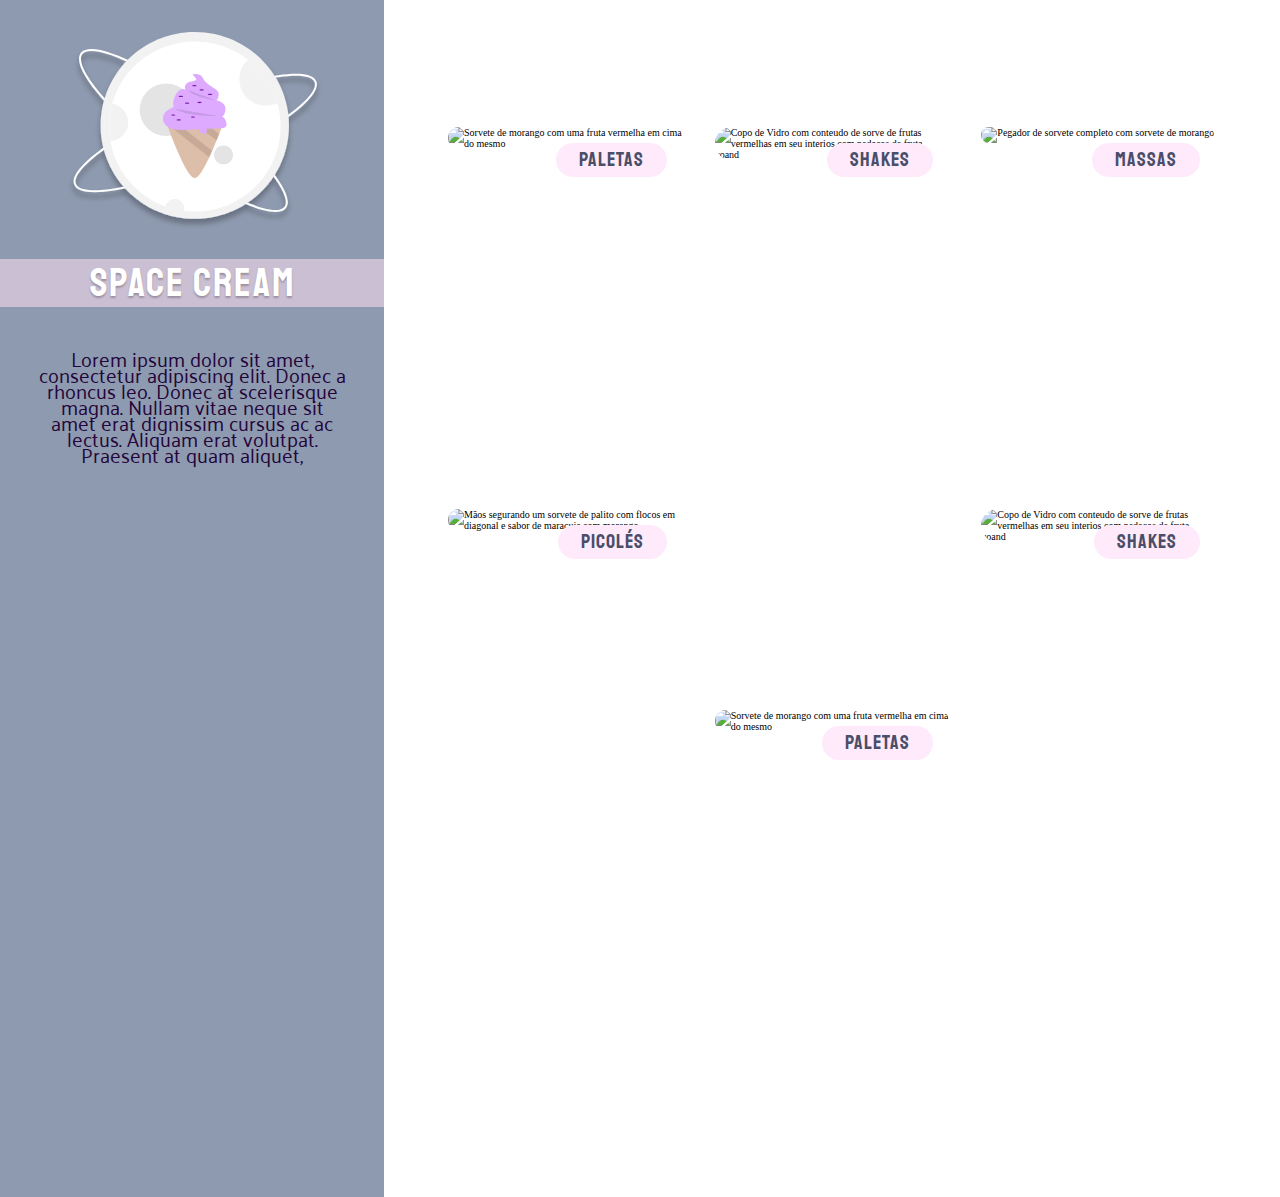
==== project-06/index.html @ 10a9ce95 "fixing media layout tablet and desktop" ====
<!DOCTYPE html>
<html lang="pt-br">
<head>
  <link rel="preconnect" href="https://fonts.googleapis.com">
  <link rel="preconnect" href="https://fonts.gstatic.com" crossorigin>
  
  
  <meta charset="UTF-8">
  <meta name="viewport" content="width=device-width, initial-scale=1.0">
  
  <title>Space Cream</title>
  
  <link href="https://fonts.googleapis.com/css2?family=Palanquin&family=Roboto&family=Staatliches&display=swap" rel="stylesheet">
  <link rel="stylesheet" href="style.css">



</head>
<body>
  
    <div class="container">

        <header>  
          <div class="header-container">
            <img src="./images/logo.svg" alt="logo com um sorvete de morango">
            <h1>Space Cream</h1>
            <p>Lorem ipsum dolor sit amet, consectetur adipiscing elit. Donec a rhoncus leo. Donec at scelerisque magna. Nullam vitae neque sit amet erat dignissim cursus ac ac lectus. Aliquam erat volutpat. Praesent at quam aliquet, </p>
          </div>    
          
        </header>
        
        <main>
 
          <div class="main-container">

            <div class="image-grid">
              <h3>Paletas</h3>
              <img src="https://images.unsplash.com/photo-1488900128323-21503983a07e?ixlib=rb-1.2.1&ixid=MnwxMjA3fDB8MHxwcm9maWxlLXBhZ2V8MzN8fHxlbnwwfHx8fA%3D%3D&auto=format&fit=crop&w=500&q=60" alt="Sorvete de morango com uma fruta vermelha em cima do mesmo" />
         
            </div>
            
            <div class="image-grid">
              <h3>Shakes</h3>
              <img src="https://images.unsplash.com/photo-1615478503562-ec2d8aa0e24e?ixlib=rb-1.2.1&ixid=MnwxMjA3fDB8MHxwaG90by1wYWdlfHx8fGVufDB8fHx8&auto=format&fit=crop&w=687&q=80" alt="Copo de Vidro com conteudo de sorve de frutas vermelhas em seu interios com pedaços de fruta voand" />
            </div>
  
            <div class="image-grid">
              <h3>Massas</h3>
              <img src="https://images.unsplash.com/photo-1516559828984-fb3b99548b21?ixlib=rb-1.2.1&ixid=MnwxMjA3fDB8MHxwcm9maWxlLXBhZ2V8MzU2fHx8ZW58MHx8fHw%3D&auto=format&fit=crop&w=500&q=60" alt="Pegador de sorvete completo com sorvete de morango" />
            </div>
  
            <div class="image-grid">
              <h3>Picolés</h3>
              <img src="https://images.unsplash.com/photo-1516043827470-d52c543c438f?ixlib=rb-1.2.1&ixid=MnwxMjA3fDB8MHxwcm9maWxlLXBhZ2V8NjF8fHxlbnwwfHx8fA%3D%3D&auto=format&fit=crop&w=500&q=60" alt="Mãos segurando um sorvete de palito com flocos em diagonal e sabor de maracuja com morango" />
            </div>
          
            <div class="image-grid">
              <h3>Paletas</h3>
              <img src="https://images.unsplash.com/photo-1488900128323-21503983a07e?ixlib=rb-1.2.1&ixid=MnwxMjA3fDB8MHxwcm9maWxlLXBhZ2V8MzN8fHxlbnwwfHx8fA%3D%3D&auto=format&fit=crop&w=500&q=60" alt="Sorvete de morango com uma fruta vermelha em cima do mesmo" />
         
            </div>
            
            <div class="image-grid">
              <h3>Shakes</h3>
              <img src="https://images.unsplash.com/photo-1615478503562-ec2d8aa0e24e?ixlib=rb-1.2.1&ixid=MnwxMjA3fDB8MHxwaG90by1wYWdlfHx8fGVufDB8fHx8&auto=format&fit=crop&w=687&q=80" alt="Copo de Vidro com conteudo de sorve de frutas vermelhas em seu interios com pedaços de fruta voand" />
            </div>

          </div>
          


        </main>

        <footer>

        </footer>

    </div>
      

</body>
</html>
---- project-06/style.css ----
html, body{
  margin: 0;
  padding: 0;  
  box-sizing: border-box;

}

:root{
  font-size: 62.5%;
}

.container{
 
  display: grid;  
  grid-template-areas: "h"
                       "m"
                       "f";
  
}

.container header{
  grid-area: h;  
 
}

.container main{
  grid-area: m;
}

.container footer{
  grid-area: f;
}

body::after{
  content: "";  
  position: absolute;
  left: 0;
  top: 0;
  width: 100vw;
  background: #8E9AAF;
  height:27.9rem;
  z-index: -1;
}

.header-container{
  display: grid;  
  grid-template-areas: "h_img"
                       "h_h1"
                       "h_p";
}


.header-container img{
  grid-area: h_img; 
  margin: 0 auto;   
  margin-top:3.2rem;
  width: 100%;
  max-height: 20rem;
  
}

.header-container h1{
  /*Alinhamento*/
  grid-area: h_h1;  
  text-align: center;
  margin-bottom: 4.3rem;

  /*Formatação*/
  font-family: 'Staatliches';
  font-weight: 400;
  font-size: 4rem;
  line-height: 3.4rem;
  letter-spacing: 0.05em;
  color: #FFFFFF;
  text-shadow: 0px 2px 2px rgba(0, 0, 0, 0.25);
  background: #CBC0D3;
  padding: 7px 0 ;

}

.header-container p{
  /*Alinhamento*/
  grid-area: h_p;  
  margin: 0 auto;  
  padding: 0 3.6rem;
  
  /*Formatação*/
  font-family: 'Palanquin'; 
  font-weight: 400;
  font-size: 2rem;
  line-height: 80%;

  display: flex;
  align-items: center;
  text-align: center;
  color: #23053A;
}

.main-container{
  display: grid;
  grid-template-columns: 1fr;
  grid-template-rows: 30rem ;
  grid-template-areas: "a"
  "b"
  "c"
  "d"
  "e"
  "f"
  ;
  
  gap: 3.2rem;
  padding: 0 4rem;
  max-width: 32rem;
  margin: 6.3rem auto;
}


.image-grid:nth-child(1){
  grid-area: a;
  
}
.image-grid:nth-child(2){
  grid-area: b;
  
}
.image-grid:nth-child(3){
  grid-area: c;
  
}
.image-grid:nth-child(4){
  grid-area: f;
  
}
.image-grid:nth-child(5){
  grid-area: e;
  
}
.image-grid:nth-child(6){
  grid-area: d;
  
}



.image-grid{
  position: relative;
  
}

.image-grid h3{
  position: absolute;
  top: 0;
  right: 0;
  margin: 1.6rem 1.6rem 0 0;
  padding: 0 2.3rem ;
  background: #FEEAFA;
  border-radius: 20px;

  font-family: 'Staatliches';
  font-weight: 400;
  font-size: 2rem;
  line-height: 3.4rem; 
  letter-spacing: 0.05em;  
  color: #4A4E69;

  animation-name: topdown;  
  animation-duration: 800ms;
  animation-fill-mode: backwards;
  animation-delay: 300ms;
  z-index: 2;
}

.image-grid img{
  width: 100%;
  height: 100%;
  border-radius: 20px; 
  object-fit: cover; 
  
  animation-name: donwtop ;
  animation-duration: 800ms;
}

.image-grid:nth-child(even) img{
  height: 45rem;
}

footer{
  height: 6rem;
}

@media (min-width: 600px){

  header{
    background: #8E9AAF;
    max-width: 70rem;
  }

  body::after{
    display: none;
  }

  .image-grid img{
    width: 100%;
    height: 100%;
  }


  

  .container{   
    width:100%;
    height: 100vh;    
    margin: 0 auto;    
    display: grid;  
    grid-template-columns: 4fr 6fr;
    grid-template-areas: "h m"
                         "h m"
                         "h f";
    
  }  
 

  .main-container{
    display: grid;
    padding: 0 2rem;
    gap: 2rem;
    grid-template-columns: 1fr 1fr ;
    grid-template-rows: 25rem 25rem 25rem ;
    grid-template-areas: "a b"
                          "a c"
                          "d e"
                          "f e"
                          ;
  
    max-width: 60rem;                          
    
  }

  .image-grid:nth-child(1){
    grid-area: a;
    
  }
  .image-grid:nth-child(2){
    grid-area: b;
    
  }
  .image-grid:nth-child(3){
    grid-area: c;
    
  }
  .image-grid:nth-child(4){
    grid-area: f;
    
  }
  .image-grid:nth-child(5){
    grid-area: e;
    
  }
  .image-grid:nth-child(6){
    grid-area: d;
    
  }

  .image-grid:nth-child(even) img{
    height: 100%;
  }



}

@media (min-width: 1150px) {


  .image-grid img{
    width: 100%;
    height: 100%;
  }

  .container{   
    width: 100%;        
    height: 100vh;    
    max-width: 220rem;
    margin: 0 auto;    
    display: grid;  
    grid-template-columns: 3fr 7fr;
    grid-template-areas: "h m"
                         "h m"
                         "h f";
    
  }

  .main-container{
    display: grid;
    
    grid-template-columns: 1fr 1fr 1fr;
    grid-template-rows: 35rem 16.9rem 30rem;
    grid-template-areas: "a b c"
                          "d b e"
                          "d f e"
                          ;
    

    gap: 3.2rem;
    width: 0 auto;
    
    /*max-width: 60vw;*/
    max-width: 100%;
    padding: 6.4rem 6.4rem ;
  }
  
  .image-grid:nth-child(1){
    grid-area: a;
   
  }
  .image-grid:nth-child(2){
    grid-area: b;
    
  }
  .image-grid:nth-child(3){
    grid-area: c;
    
  }
  .image-grid:nth-child(4){
    grid-area: d;
    
  }
  .image-grid:nth-child(5){
    grid-area: f;
    
  }
  .image-grid:nth-child(6){
    grid-area: e;
    
  }

  .image-grid img{
    width: 100%;
  }
 
  header{
    background: #8E9AAF;
    max-width: 70rem;
  }

  body::after{
    display: none;
  }

}


@keyframes topdown {
  0%{
    opacity: 0;
    transform: translateY(-2rem);
  }

  100%{
    opacity: 1;
    transform: translateY(0);
  }

}

@keyframes donwtop {
  0%{
    opacity: 0;
    transform: translateY(2rem);
  }
  100%{
    opacity: 1;
    transform: translateY(0);
  }
}
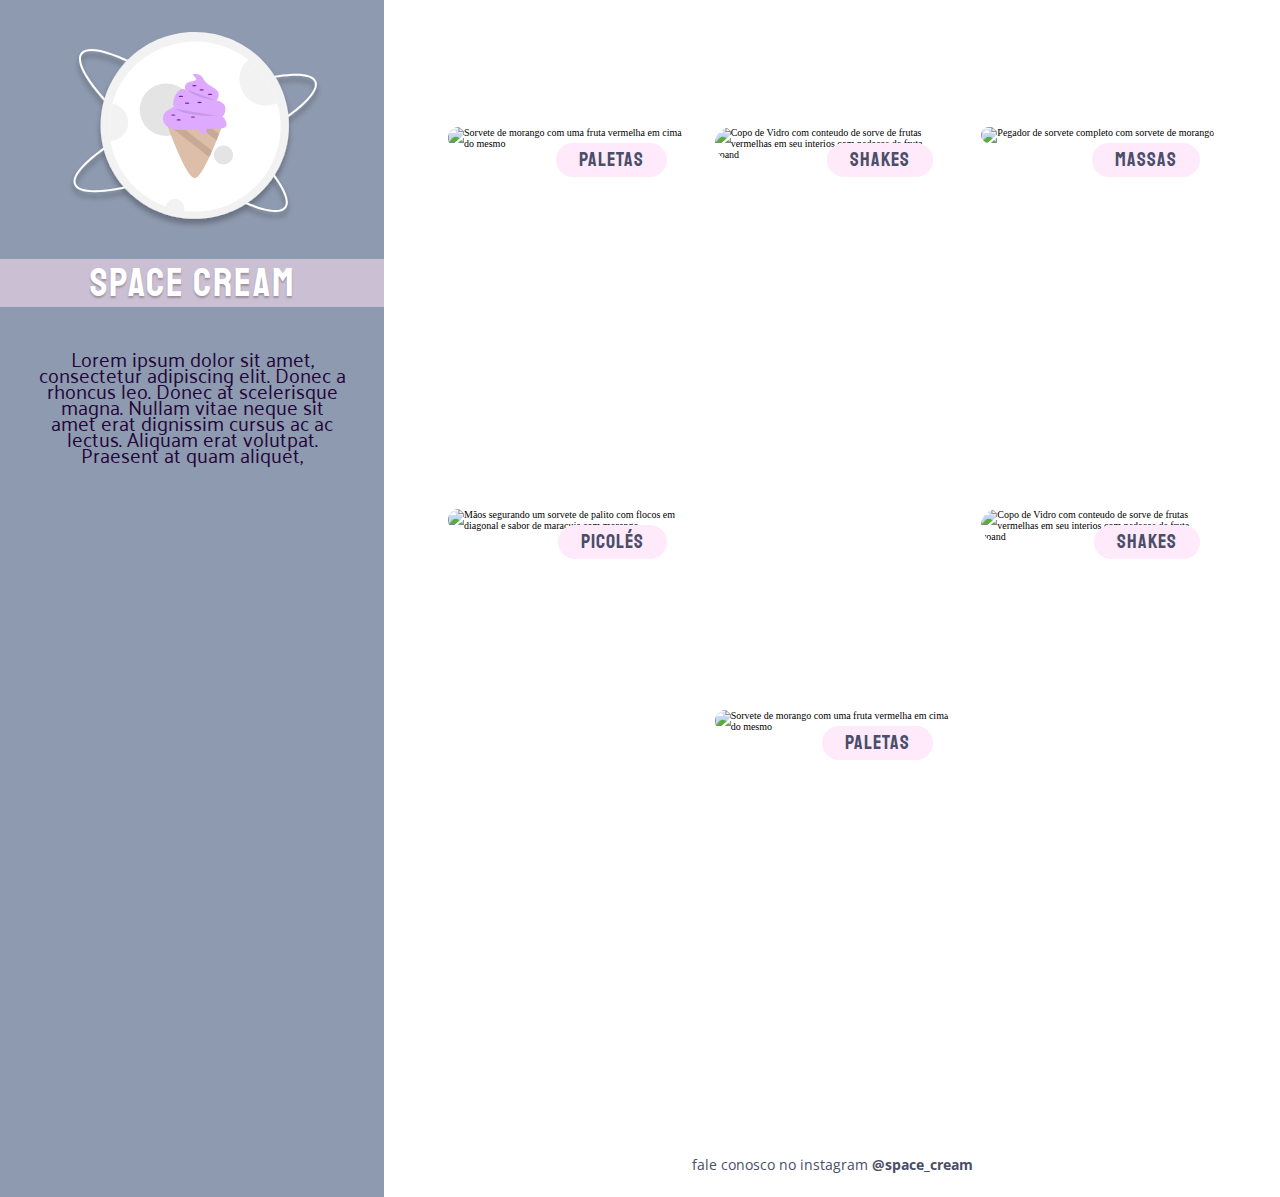
==== commit fa8822ab: "add readme main page and fixing bugs into project 6" ====
--- a/project-06/index.html
+++ b/project-06/index.html
@@ -10,7 +10,7 @@
   
   <title>Space Cream</title>
   
-  <link href="https://fonts.googleapis.com/css2?family=Palanquin&family=Roboto&family=Staatliches&display=swap" rel="stylesheet">
+  <link href="https://fonts.googleapis.com/css2?family=Palanquin&family=Roboto&family=Staatliches&display=swap&family=Open+Sans" rel="stylesheet">
   <link rel="stylesheet" href="style.css">
 
 
@@ -72,7 +72,7 @@
         </main>
 
         <footer>
-
+          <h3>fale conosco no instagram <strong>@space_cream</strong> </h3>
         </footer>
 
     </div>
--- a/project-06/style.css
+++ b/project-06/style.css
@@ -8,6 +8,8 @@
 :root{
   font-size: 62.5%;
 }
+
+
 
 .container{
  
@@ -186,6 +188,7 @@
 
 footer{
   height: 6rem;
+  display: none;
 }
 
 @media (min-width: 600px){
@@ -209,7 +212,8 @@
 
   .container{   
     width:100%;
-    height: 100vh;    
+    height: 100vh; 
+    min-width: 500px;   
     margin: 0 auto;    
     display: grid;  
     grid-template-columns: 4fr 6fr;
@@ -265,7 +269,22 @@
     height: 100%;
   }
 
-
+  footer{
+    height: 6rem;
+    display: block;
+
+  }
+
+  footer h3{
+    font-family: 'Open Sans';
+    font-weight: 400;
+    font-size: 14px;
+    line-height: 28px;
+
+    text-align: center; 
+       
+    color: #4A4E69;   
+  }
 
 }
 
@@ -275,10 +294,12 @@
   .image-grid img{
     width: 100%;
     height: 100%;
+    
   }
 
   .container{   
-    width: 100%;        
+    
+    width: 128rem;        
     height: 100vh;    
     max-width: 220rem;
     margin: 0 auto;    
